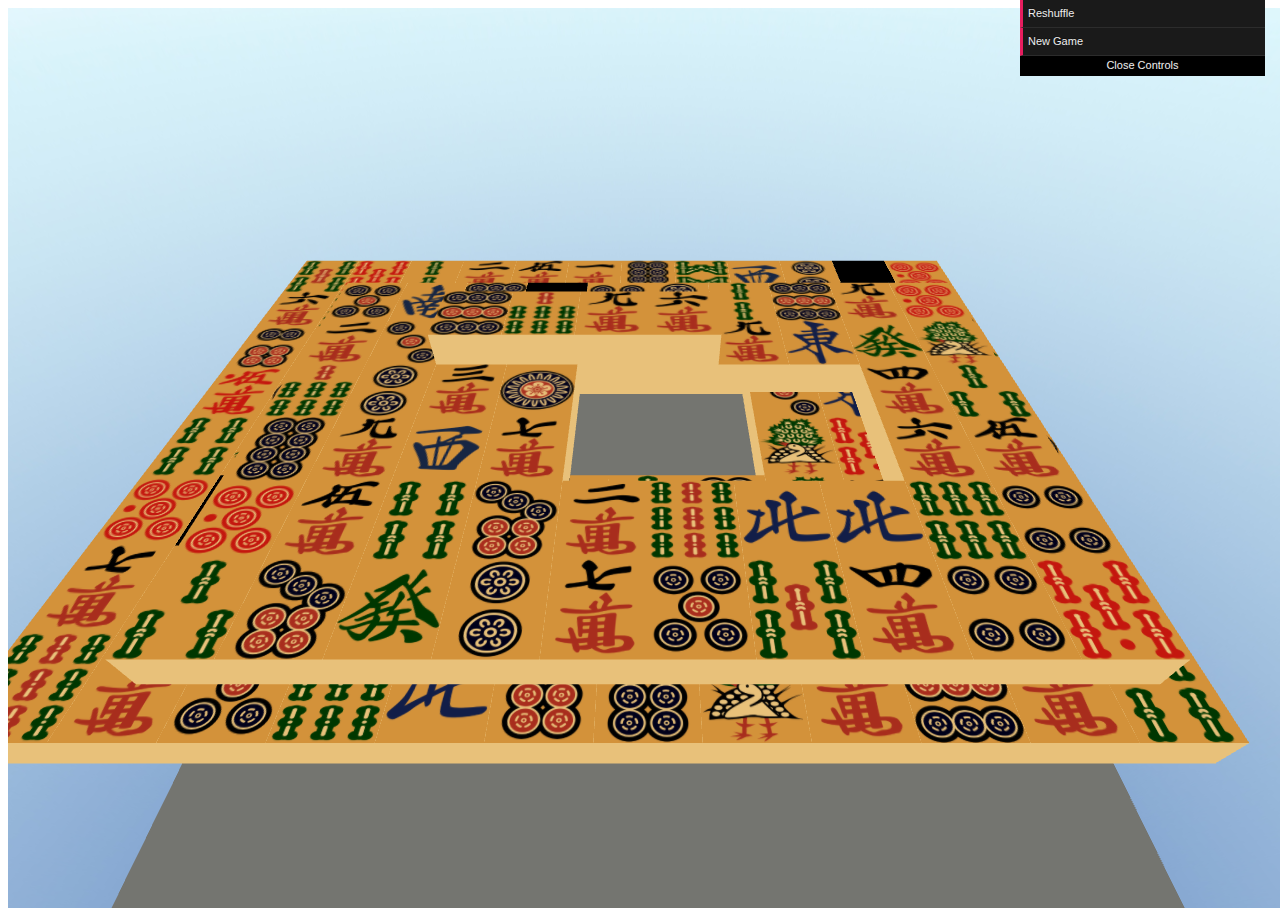
==== index.html @ ee453161 "init commit" ====
<!DOCTYPE html>
<html lang="en">
	<head>
		<title>PC Grafika ThreeJS </title>
		<meta charset="utf-8">
		<meta name="viewport" content="width=device-width, user-scalable=no, minimum-scale=1.0, maximum-scale=1.0">
		<link rel="stylesheet" href="styles.css">
	</head>

	<script src="js/threejs/build/three.js"></script>
	<script src="js/threejs/js/controls/OrbitControls.js"></script>
	<script src="js/datGUI/dat.gui.min.js"></script>




	<body>
		<div id="canvas1">

			<script src="js/ThreeScene.js"></script>

		</div>

	</body>
</html>
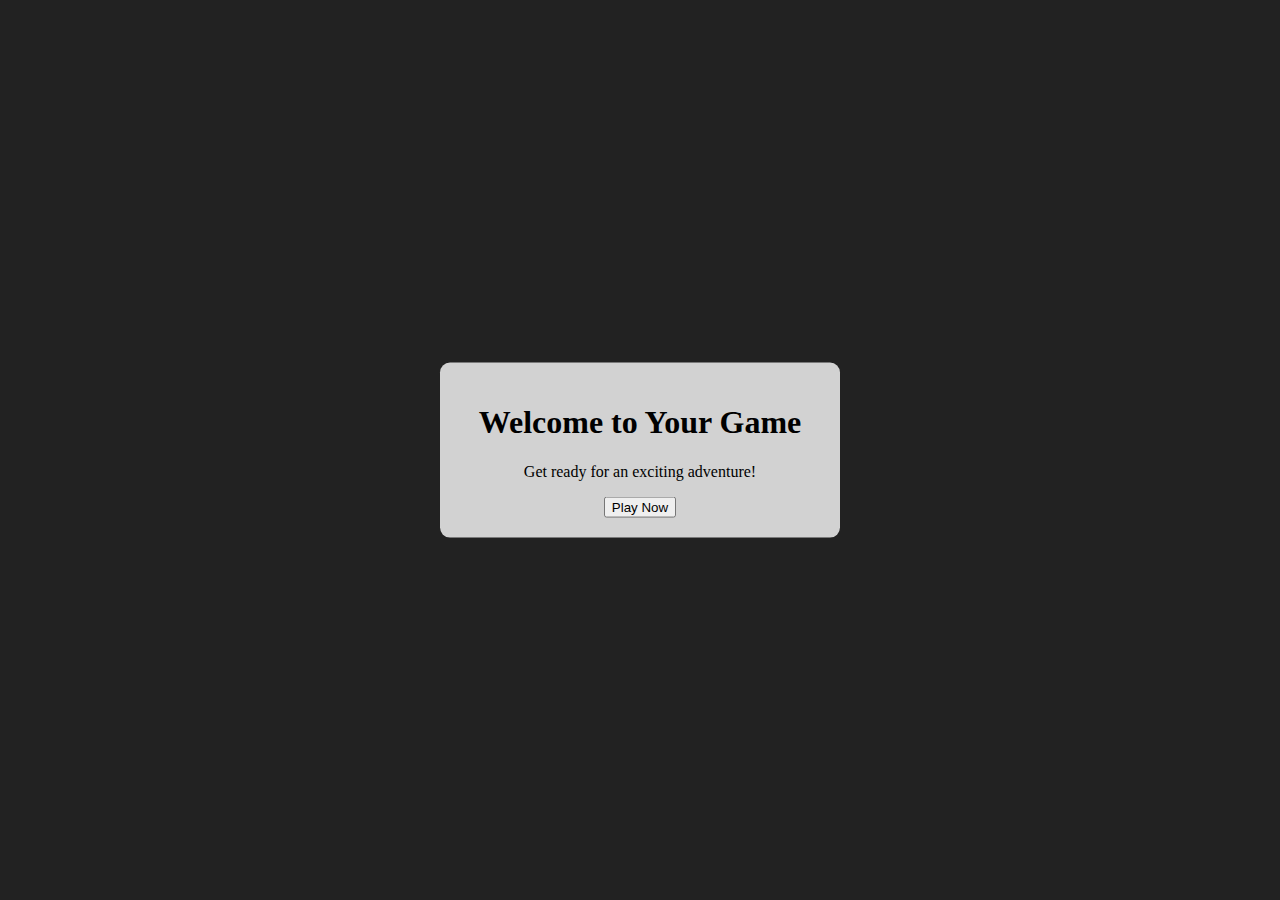
==== commit 4e83ce69: "welcome page" ====
--- a/index.html
+++ b/index.html
@@ -1,25 +1,75 @@
 <!DOCTYPE html>
 <html lang="en">
-	<head>
-		<title>PC Grafika ThreeJS </title>
-		<meta charset="utf-8">
-		<meta name="viewport" content="width=device-width, user-scalable=no, minimum-scale=1.0, maximum-scale=1.0">
-		<link rel="stylesheet" href="styles.css">
-	</head>
+<head>
+	<title>PC Grafika ThreeJS </title>
+	<meta charset="utf-8">
+	<meta name="viewport" content="width=device-width, user-scalable=no, minimum-scale=1.0, maximum-scale=1.0">
+	<link rel="stylesheet" href="styles.css">
 
-	<script src="js/threejs/build/three.js"></script>
-	<script src="js/threejs/js/controls/OrbitControls.js"></script>
-	<script src="js/datGUI/dat.gui.min.js"></script>
+	<style>
+		body {
+			margin: 0;
+			overflow: hidden;
+			display: flex;
+			align-items: center;
+			justify-content: center;
+			height: 100vh;
+			background-color: #222; /* Set a background color for better visibility */
+		}
 
+		#banner {
+			position: absolute;
+			top: 50%;
+			left: 50%;
+			transform: translate(-50%, -50%);
+			text-align: center;
+			background: rgba(255, 255, 255, 0.8); /* Set background color with transparency */
+			padding: 20px;
+			border-radius: 10px;
+			max-width: 400px;
+			width: 100%;
+			box-sizing: border-box;
+		}
 
+		#canvasContainer {
+			display: none;
+		}
+	</style>
+</head>
+<body>
+<div id="banner">
+	<h1>Welcome to Your Game</h1>
+	<p>Get ready for an exciting adventure!</p>
+	<button onclick="startGame()">Play Now</button>
+</div>
 
+<div id="canvasContainer">
+	<!-- The Three.js canvas will be added here -->
+</div>
 
-	<body>
-		<div id="canvas1">
+<script src="js/threejs/build/three.js"></script>
+<script src="js/threejs/js/controls/OrbitControls.js"></script>
+<script src="js/datGUI/dat.gui.min.js"></script>
+<script src="js/ThreeScene.js"></script>
 
-			<script src="js/ThreeScene.js"></script>
+<script>
+	var gameInitialized = false;
 
-		</div>
+	function startGame() {
+		if (!gameInitialized) {
+			// Hide the welcome banner
+			document.getElementById('banner').style.display = 'none';
 
-	</body>
+			// Show the Three.js canvas container
+			document.getElementById('canvasContainer').style.display = 'block';
+
+			// Initialize and render the game only once
+			init();
+			render();
+
+			gameInitialized = true;
+		}
+	}
+</script>
+</body>
 </html>
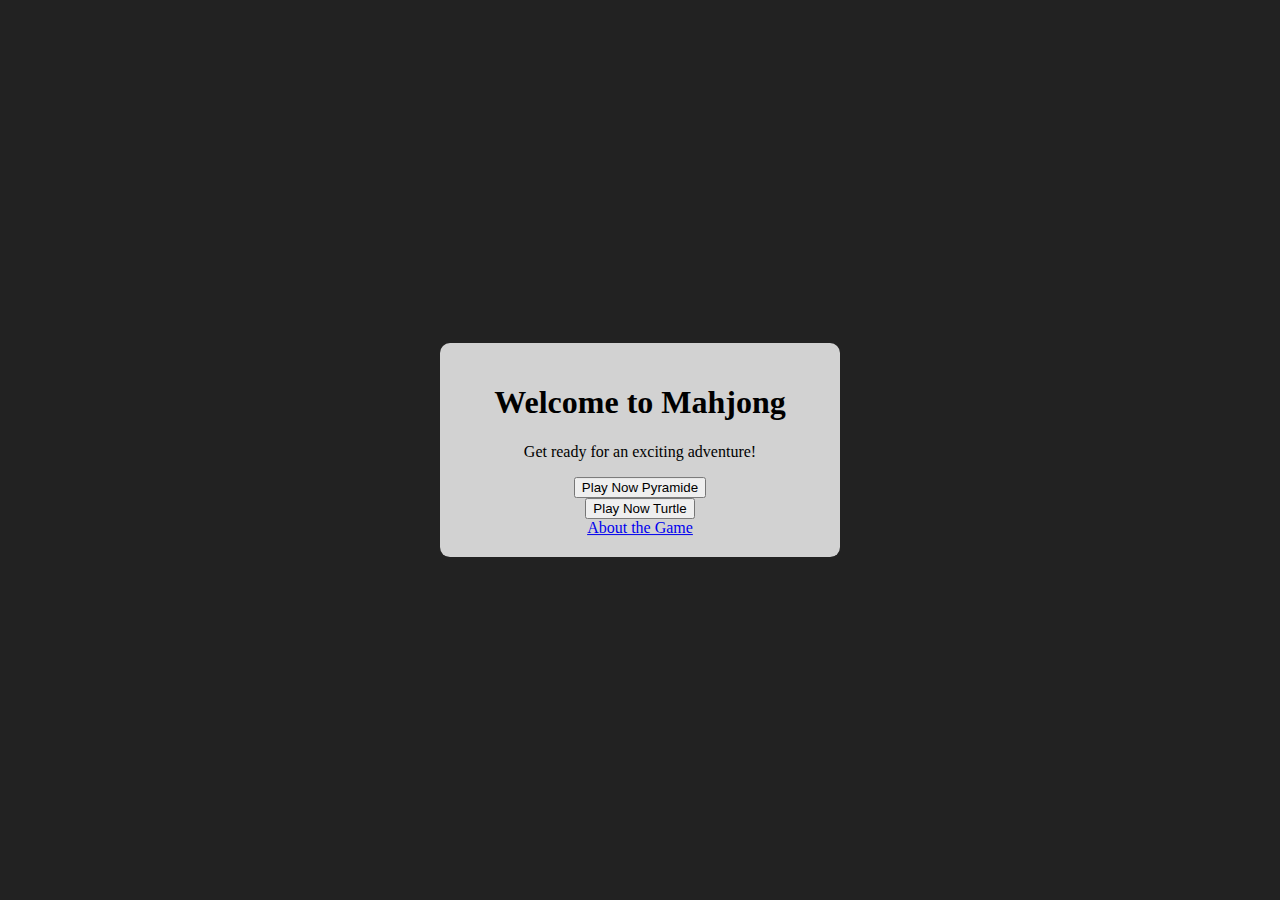
==== commit cded6985: "2. map and about page" ====
--- a/index.html
+++ b/index.html
@@ -38,9 +38,13 @@
 </head>
 <body>
 <div id="banner">
-	<h1>Welcome to Your Game</h1>
+	<h1>Welcome to Mahjong</h1>
 	<p>Get ready for an exciting adventure!</p>
-	<button onclick="startGame()">Play Now</button>
+	<button onclick="startGamePyramide()">Play Now Pyramide</button>
+	<br>
+	<button onclick="startGameTurtle()">Play Now Turtle</button>
+	<br>
+	<a href="about.html">About the Game</a>
 </div>
 
 <div id="canvasContainer">
@@ -51,11 +55,10 @@
 <script src="js/threejs/js/controls/OrbitControls.js"></script>
 <script src="js/datGUI/dat.gui.min.js"></script>
 <script src="js/ThreeScene.js"></script>
-
 <script>
 	var gameInitialized = false;
 
-	function startGame() {
+	function startGameTurtle() {
 		if (!gameInitialized) {
 			// Hide the welcome banner
 			document.getElementById('banner').style.display = 'none';
@@ -64,7 +67,27 @@
 			document.getElementById('canvasContainer').style.display = 'block';
 
 			// Initialize and render the game only once
-			init();
+			init(pyramide=false);
+			render();
+
+			gameInitialized = true;
+		}
+	}
+</script>
+
+<script>
+	var gameInitialized = false;
+
+	function startGamePyramide() {
+		if (!gameInitialized) {
+			// Hide the welcome banner
+			document.getElementById('banner').style.display = 'none';
+
+			// Show the Three.js canvas container
+			document.getElementById('canvasContainer').style.display = 'block';
+
+			// Initialize and render the game only once
+			init(pyramide=true);
 			render();
 
 			gameInitialized = true;
